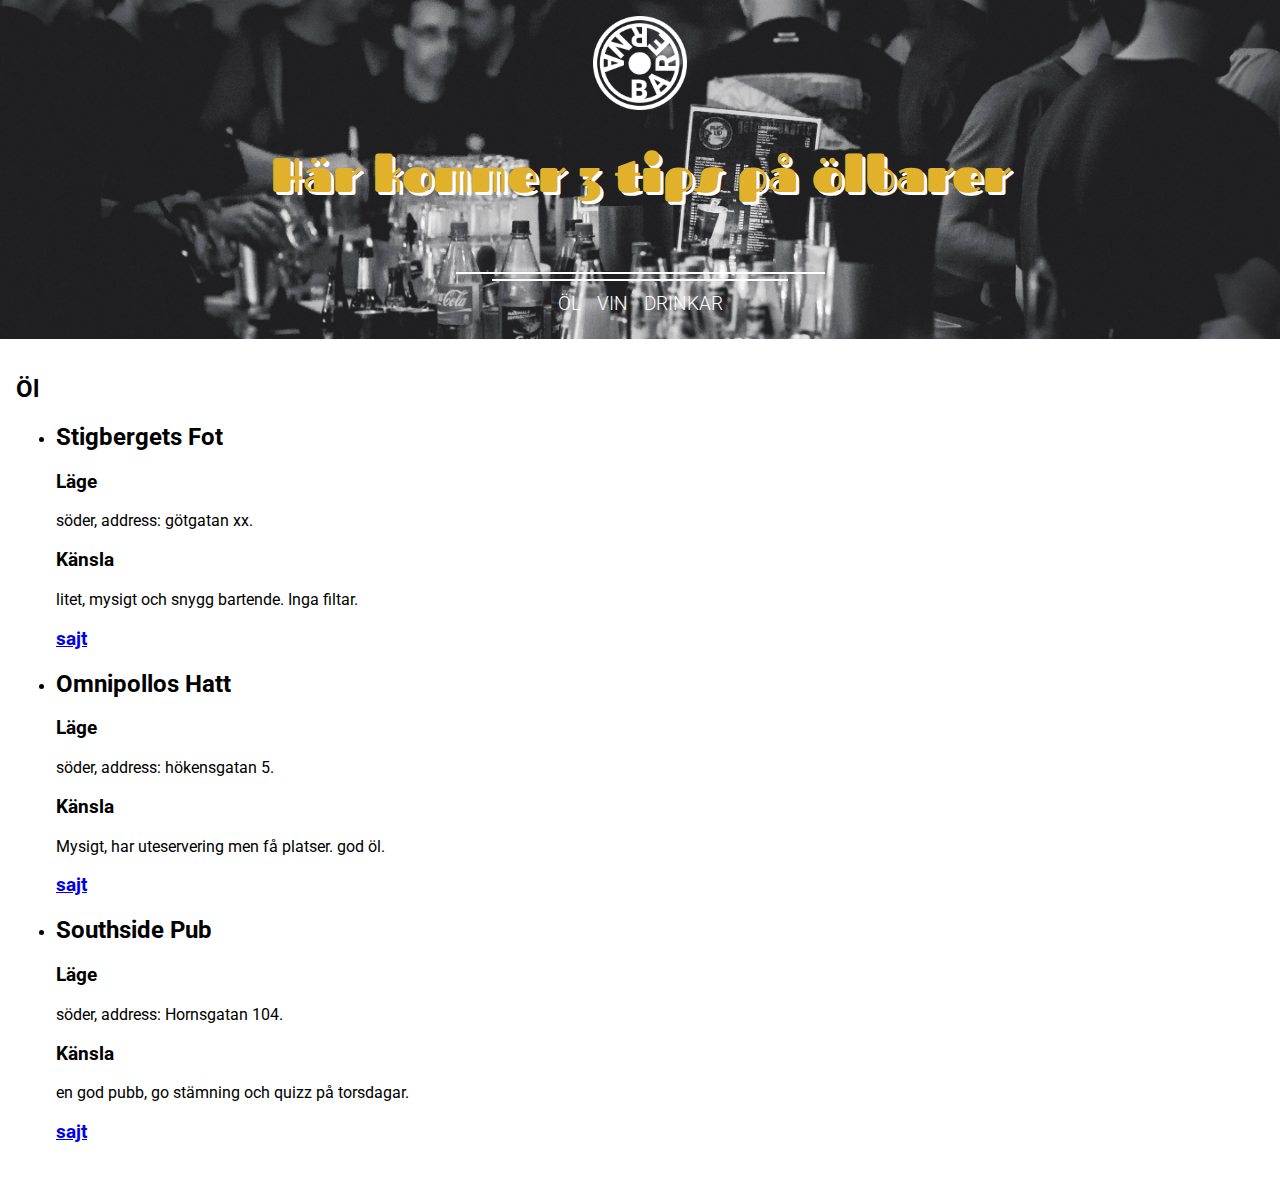
==== beer.html @ e55fda80 "fix links to image due to filips restructure" ====
<!DOCTYPE html>
<html lang="en">
<head>
  <meta charset="UTF-8">
  <meta http-equiv="X-UA-Compatible" content="IE=edge">
  <meta name="viewport" content="width=device-width, initial-scale=1.0">
  <title>Öl</title>

  <link rel="preconnect" href="https://fonts.gstatic.com">
<link href="https://fonts.googleapis.com/css2?family=Roboto:ital,wght@0,100;0,300;0,400;0,500;0,700;0,900;1,100;1,300;1,400;1,500;1,700;1,900&display=swap" rel="stylesheet"> 
<link href="https://fonts.googleapis.com/css2?family=Fascinate&display=swap" rel="stylesheet"> 
</head>
<body>
  <header>
    <img alt="" class="logo" src="barerna.png" />
    <div class="text-wrapper">
      <p class="header-text">
         <span>Här kommer 3 tips på ölbarer</span>
      </p>
      </p>
      <div class="long-line"></div>
      <div class="short-line"></div>
    </div>
    <nav>
      <a href="#beer">Öl</a>
      <a href="#wine">Vin</a>
      <a href="#drinks">Drinkar</a>
    </nav>
  </header>
  <main>
    <div>
      <h2 id="beer">Öl</h2>
      <ul>
        <li>
          <div class="bar_entry" >
            <h2 class = "bar_title">Stigbergets Fot</h2>
            <h3 class = "bar_location_title">Läge</h3>
            <p class = "bar_location_copy">söder, <span class ="bar_location_address_copy">address: götgatan xx.</span></p>
            <h3 class = "bar_feeling">Känsla</h3>
            <p class ="bar_feeling_copy">litet, mysigt och snygg bartende. Inga filtar.</p>
            <h3 class = "bar_url">
             <a href="https://stigbergetsfot.se/">sajt</a>
            </h3>
          </div>
          
        </li>
        <li>
          <div class="bar_entry" >
            <h2 class = "bar_title">Omnipollos Hatt</h2>
            <h3 class = "bar_location_title">Läge</h3>
            <p class = "bar_location_copy">söder, <span class ="bar_location_address_copy">address: hökensgatan 5.</span></p>
            <h3 class = "bar_feeling">Känsla</h3>
            <p class ="bar_feeling_copy">Mysigt, har uteservering men få platser. god öl.</p>
            <h3 class = "bar_url">
             <a href="http://www.omnipolloshatt.com/">sajt</a>
            </h3>
          </div>
        </li>
        <li>
          <div class="bar_entry" >
            <h2 class = "bar_title">Southside Pub</h2>
            <h3 class = "bar_location_title">Läge</h3>
            <p class = "bar_location_copy">söder, <span class ="bar_location_address_copy">address: Hornsgatan 104.</span></p>
            <h3 class = "bar_feeling">Känsla</h3>
            <p class ="bar_feeling_copy"> en god pubb, go stämning och quizz på torsdagar.</p>
            <h3 class = "bar_url">
              <a href = "http://www.southsidepub.se/">sajt</a>
            </h3>
          </div>
        </li>
      </ul>
    </div>
  </main>
  <footer>

  </footer>
</body>

<style>
  body {
    margin: 0;
    padding: 0;
    font-family: 'Roboto', sans-serif;

    /* Variables */
    --content-padding: 1rem;
  }

  header {
    background-image: url('resources/pexels-pixabay-274192.jpg');
    background-size: cover;
    background-position-y: center;
    padding: var(--content-padding);
    color: #ffffff;
    display: flex;
    flex-direction: column;
    align-items: center;
  }

  header nav {
    color: #ffffff;
    font-weight: 100;
    display: flex;
    justify-content: center;
  }

  header nav a {
    color: #ffffff;
    font-weight: 300;
    text-decoration: none;
    font-size: 1.2rem;
    text-transform: uppercase;
    margin: 0.5rem;
  }

  main {
    padding: var(--content-padding);
  }


  .header-menu-wrapper nav a:hover {
    border-bottom: 1px solid #ffffff;
  }

  .header-menu-wrapper {
    width: 100%;
    display: flex;
    align-items: center;
  }

  .logo {
    width: 94px;
  }

  .header-text {
    font-size: 2rem;
    text-align: center;
    font-weight: 900;
  }

  .header-text span {
    font-family: 'Fascinate', cursive;
    font-size: 1.5em;
    color: #e1b12c;
    text-shadow: 3px 3px #ffffff;
  }

  .text-wrapper {
    display: flex;
    flex-direction: column;
    align-items: center;
  }

.long-line {
  height: 2px;
  width: 50%;
  border-bottom: 2px solid #ffffff;
  margin-bottom: 3px;
}
.short-line {
  height: 2px;
  width: 40%;
  border-bottom: 2px solid #ffffff;
  margin-bottom: 3px;
}
  


</style>
</html>
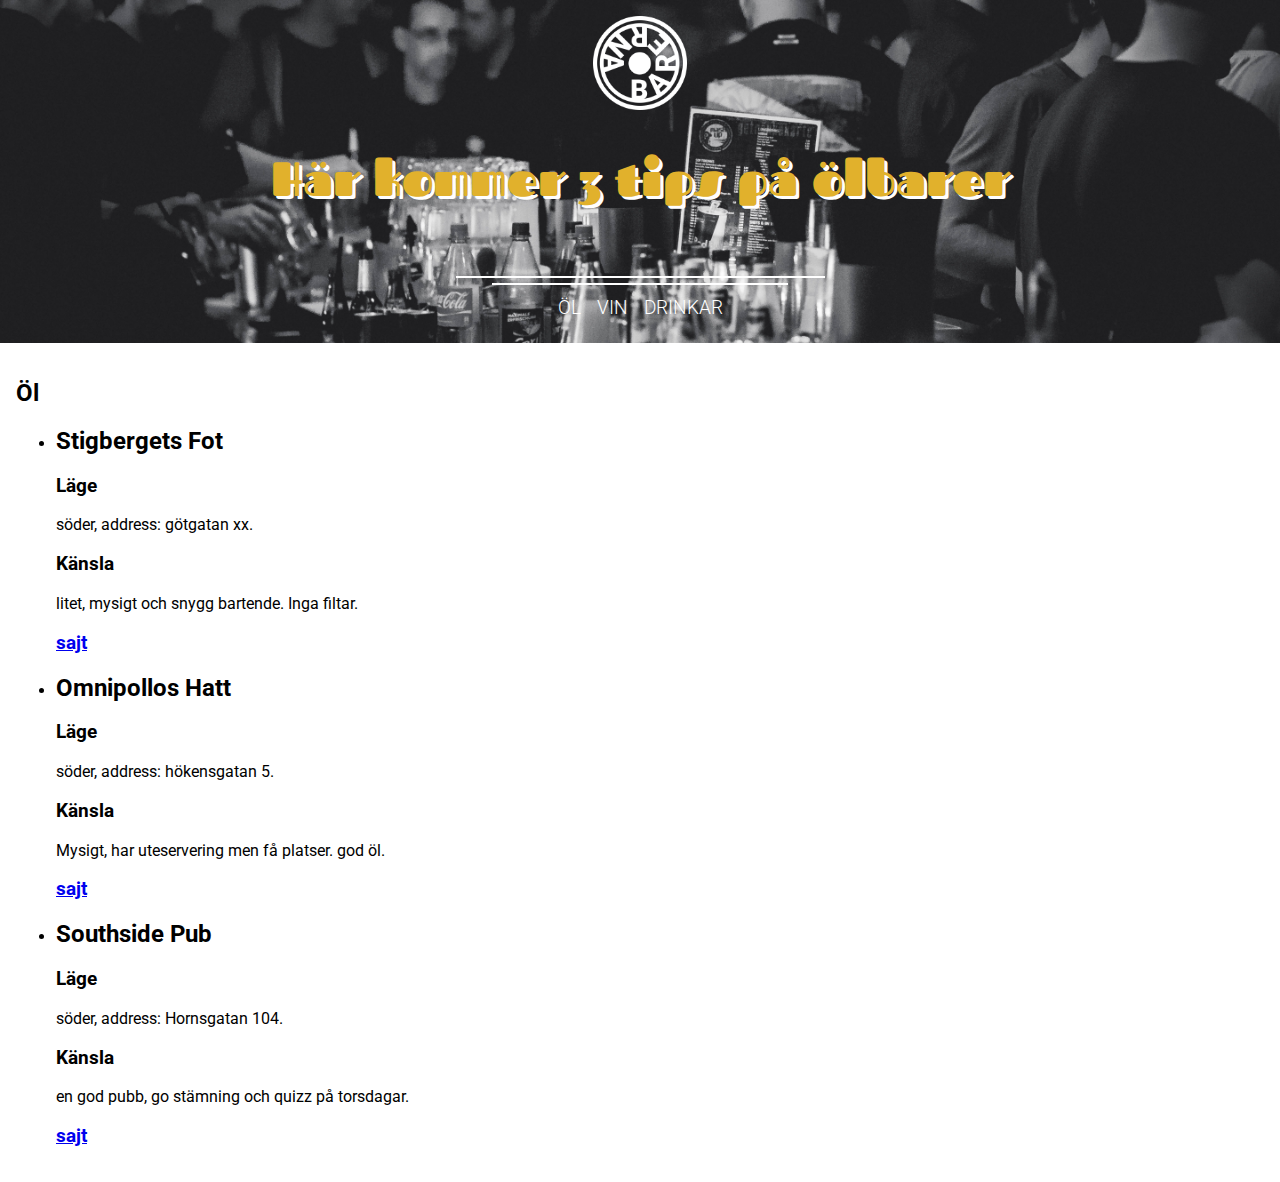
==== commit e21c4dcd: "updates" ====
--- a/beer.html
+++ b/beer.html
@@ -12,7 +12,7 @@
 </head>
 <body>
   <header>
-    <img alt="" class="logo" src="barerna.png" />
+    <a href="index.html"><img alt="" class="logo" src="./resources/barerna.png" /></a>
     <div class="text-wrapper">
       <p class="header-text">
          <span>Här kommer 3 tips på ölbarer</span>
@@ -22,9 +22,9 @@
       <div class="short-line"></div>
     </div>
     <nav>
-      <a href="#beer">Öl</a>
-      <a href="#wine">Vin</a>
-      <a href="#drinks">Drinkar</a>
+      <a href="beer.html">Öl</a>
+      <a href="wine.html">Vin</a>
+      <a href="drinks.html">Drinkar</a>
     </nav>
   </header>
   <main>
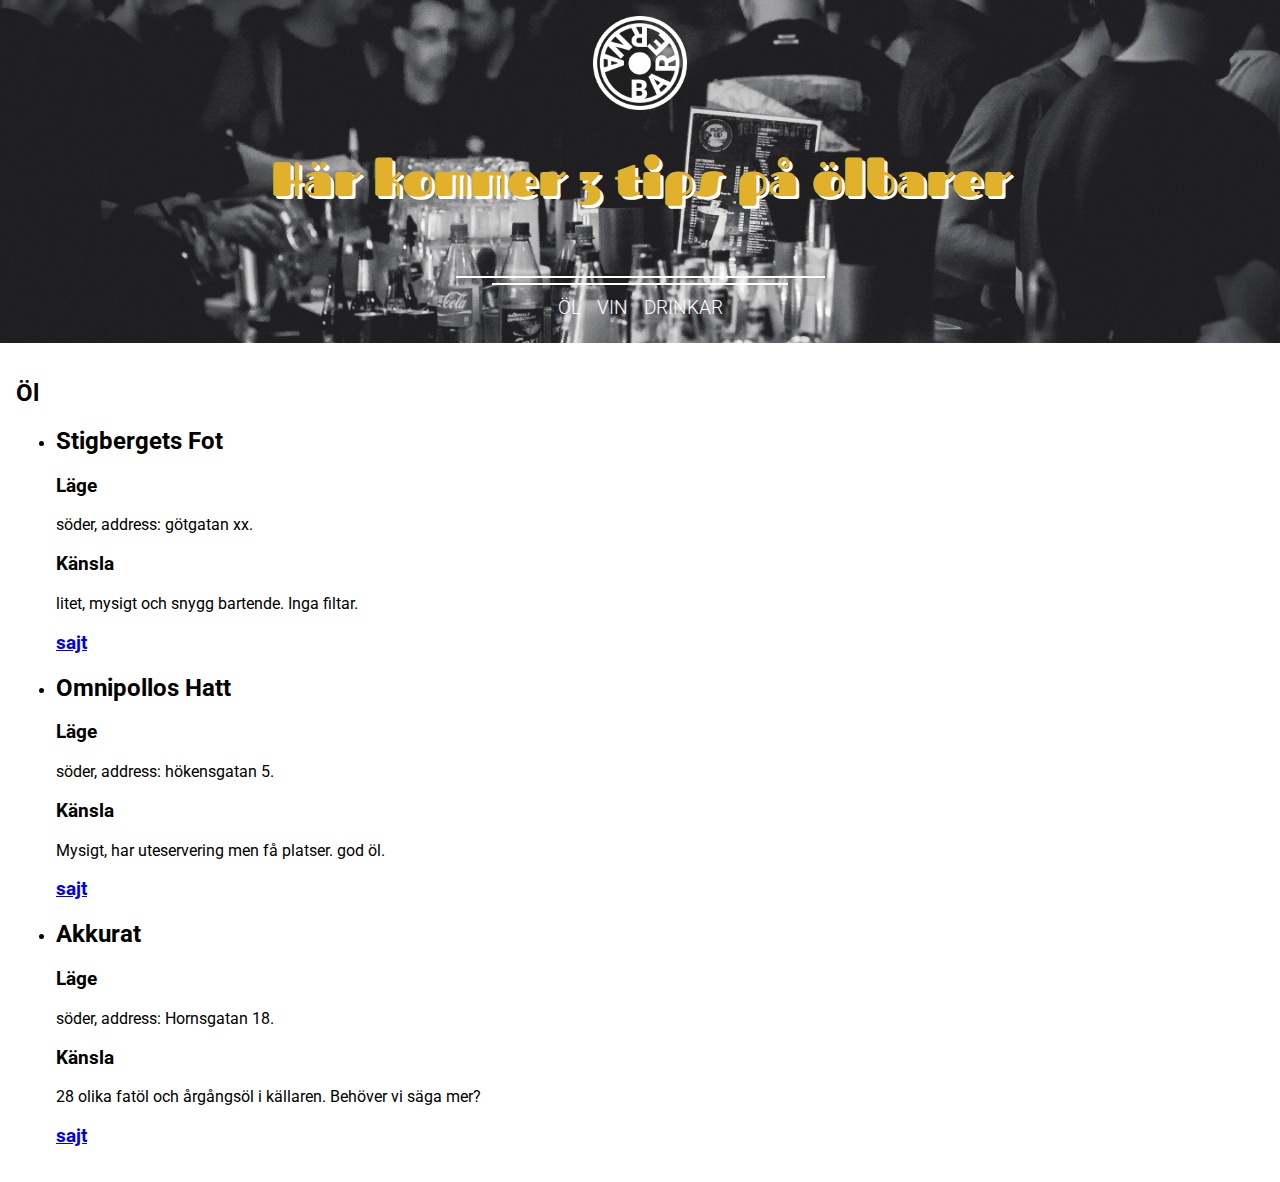
==== commit 90390eb3: "add akkurat bar instead of southside" ====
--- a/beer.html
+++ b/beer.html
@@ -58,13 +58,13 @@
         </li>
         <li>
           <div class="bar_entry" >
-            <h2 class = "bar_title">Southside Pub</h2>
+            <h2 class = "bar_title">Akkurat</h2>
             <h3 class = "bar_location_title">Läge</h3>
-            <p class = "bar_location_copy">söder, <span class ="bar_location_address_copy">address: Hornsgatan 104.</span></p>
+            <p class = "bar_location_copy">söder, <span class ="bar_location_address_copy">address: Hornsgatan 18.</span></p>
             <h3 class = "bar_feeling">Känsla</h3>
-            <p class ="bar_feeling_copy"> en god pubb, go stämning och quizz på torsdagar.</p>
+            <p class ="bar_feeling_copy"> 28 olika fatöl och årgångsöl i källaren. Behöver vi säga mer?</p>
             <h3 class = "bar_url">
-              <a href = "http://www.southsidepub.se/">sajt</a>
+              <a href = "https://akkurat.se/">sajt</a>
             </h3>
           </div>
         </li>
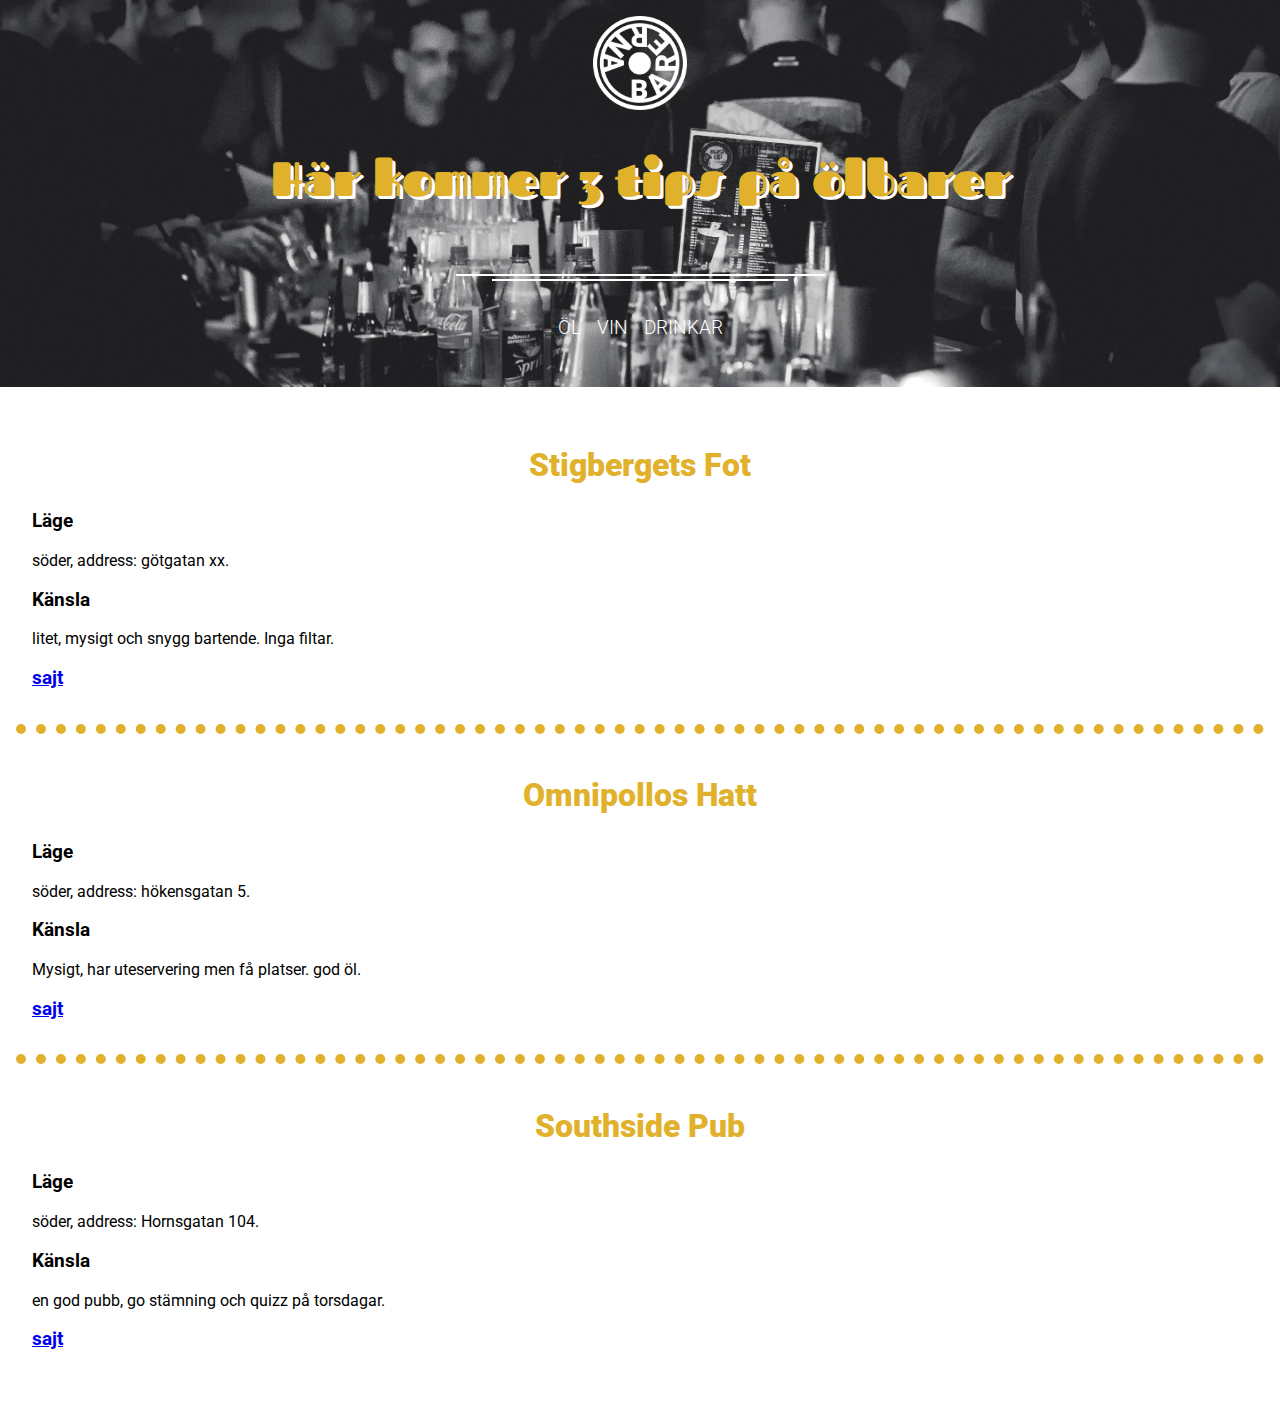
==== commit 84bace06: "updates" ====
--- a/beer.html
+++ b/beer.html
@@ -1,170 +1,83 @@
 <!DOCTYPE html>
 <html lang="en">
-<head>
-  <meta charset="UTF-8">
-  <meta http-equiv="X-UA-Compatible" content="IE=edge">
-  <meta name="viewport" content="width=device-width, initial-scale=1.0">
-  <title>Öl</title>
 
-  <link rel="preconnect" href="https://fonts.gstatic.com">
-<link href="https://fonts.googleapis.com/css2?family=Roboto:ital,wght@0,100;0,300;0,400;0,500;0,700;0,900;1,100;1,300;1,400;1,500;1,700;1,900&display=swap" rel="stylesheet"> 
-<link href="https://fonts.googleapis.com/css2?family=Fascinate&display=swap" rel="stylesheet"> 
-</head>
-<body>
-  <header>
-    <a href="index.html"><img alt="" class="logo" src="./resources/barerna.png" /></a>
-    <div class="text-wrapper">
-      <p class="header-text">
-         <span>Här kommer 3 tips på ölbarer</span>
-      </p>
-      </p>
-      <div class="long-line"></div>
-      <div class="short-line"></div>
-    </div>
-    <nav>
-      <a href="beer.html">Öl</a>
-      <a href="wine.html">Vin</a>
-      <a href="drinks.html">Drinkar</a>
-    </nav>
-  </header>
-  <main>
-    <div>
-      <h2 id="beer">Öl</h2>
-      <ul>
-        <li>
-          <div class="bar_entry" >
-            <h2 class = "bar_title">Stigbergets Fot</h2>
-            <h3 class = "bar_location_title">Läge</h3>
-            <p class = "bar_location_copy">söder, <span class ="bar_location_address_copy">address: götgatan xx.</span></p>
-            <h3 class = "bar_feeling">Känsla</h3>
-            <p class ="bar_feeling_copy">litet, mysigt och snygg bartende. Inga filtar.</p>
-            <h3 class = "bar_url">
-             <a href="https://stigbergetsfot.se/">sajt</a>
-            </h3>
-          </div>
-          
-        </li>
-        <li>
-          <div class="bar_entry" >
-            <h2 class = "bar_title">Omnipollos Hatt</h2>
-            <h3 class = "bar_location_title">Läge</h3>
-            <p class = "bar_location_copy">söder, <span class ="bar_location_address_copy">address: hökensgatan 5.</span></p>
-            <h3 class = "bar_feeling">Känsla</h3>
-            <p class ="bar_feeling_copy">Mysigt, har uteservering men få platser. god öl.</p>
-            <h3 class = "bar_url">
-             <a href="http://www.omnipolloshatt.com/">sajt</a>
-            </h3>
-          </div>
-        </li>
-        <li>
-          <div class="bar_entry" >
-            <h2 class = "bar_title">Akkurat</h2>
-            <h3 class = "bar_location_title">Läge</h3>
-            <p class = "bar_location_copy">söder, <span class ="bar_location_address_copy">address: Hornsgatan 18.</span></p>
-            <h3 class = "bar_feeling">Känsla</h3>
-            <p class ="bar_feeling_copy"> 28 olika fatöl och årgångsöl i källaren. Behöver vi säga mer?</p>
-            <h3 class = "bar_url">
-              <a href = "https://akkurat.se/">sajt</a>
-            </h3>
-          </div>
-        </li>
-      </ul>
-    </div>
-  </main>
-  <footer>
+  <head>
+    <meta charset="UTF-8">
+    <meta http-equiv="X-UA-Compatible" content="IE=edge">
+    <meta name="viewport" content="width=device-width, initial-scale=1.0">
+    <title>Öl</title>
 
-  </footer>
-</body>
+    <link rel="preconnect" href="https://fonts.gstatic.com">
+    <link href="https://fonts.googleapis.com/css2?family=Roboto:ital,wght@0,100;0,300;0,400;0,500;0,700;0,900;1,100;1,300;1,400;1,500;1,700;1,900&display=swap" rel="stylesheet">
+    <link href="https://fonts.googleapis.com/css2?family=Fascinate&display=swap" rel="stylesheet">
+    <link href="./css/index.css" rel="stylesheet">
+  </head>
 
-<style>
-  body {
-    margin: 0;
-    padding: 0;
-    font-family: 'Roboto', sans-serif;
+  <body>
+    <header>
+      <a href="index.html"><img alt="" class="logo" src="./resources/barerna.png" /></a>
+      <div class="text-wrapper">
+        <p class="header-text">
+          <span>Här kommer 3 tips på ölbarer</span>
+        </p>
+        </p>
+        <div class="long-line"></div>
+        <div class="short-line"></div>
+      </div>
+      <nav>
+        <a href="beer.html">Öl</a>
+        <a href="wine.html">Vin</a>
+        <a href="drinks.html">Drinkar</a>
+      </nav>
+    </header>
+    <main>
+      <div>
+        <ul class="list">
+          <li class="list-item">
+            <div class="bar_entry">
+              <h2 class="bar_title">Stigbergets Fot</h2>
+              <h3 class="bar_location_title">Läge</h3>
+              <p class="bar_location_copy">söder, <span class="bar_location_address_copy">address: götgatan xx.</span></p>
+              <h3 class="bar_feeling">Känsla</h3>
+              <p class="bar_feeling_copy">litet, mysigt och snygg bartende. Inga filtar.</p>
+              <h3 class="bar_url">
+                <a href="https://stigbergetsfot.se/">sajt</a>
+              </h3>
+            </div>
 
-    /* Variables */
-    --content-padding: 1rem;
-  }
+          </li>
+          <li class="list-item">
+            <div class="bar_entry">
+              <h2 class="bar_title">Omnipollos Hatt</h2>
+              <h3 class="bar_location_title">Läge</h3>
+              <p class="bar_location_copy">söder, <span class="bar_location_address_copy">address: hökensgatan 5.</span></p>
+              <h3 class="bar_feeling">Känsla</h3>
+              <p class="bar_feeling_copy">Mysigt, har uteservering men få platser. god öl.</p>
+              <h3 class="bar_url">
+                <a href="http://www.omnipolloshatt.com/">sajt</a>
+              </h3>
+            </div>
+          </li>
+          <li class="list-item">
+            <div class="bar_entry">
+              <h2 class="bar_title">Southside Pub</h2>
+              <h3 class="bar_location_title">Läge</h3>
+              <p class="bar_location_copy">söder, <span class="bar_location_address_copy">address: Hornsgatan 104.</span></p>
+              <h3 class="bar_feeling">Känsla</h3>
+              <p class="bar_feeling_copy"> en god pubb, go stämning och quizz på torsdagar.</p>
+              <h3 class="bar_url">
+                <a href="http://www.southsidepub.se/">sajt</a>
+              </h3>
+            </div>
+          </li>
+        </ul>
+      </div>
+    </main>
+    <footer>
 
-  header {
-    background-image: url('resources/pexels-pixabay-274192.jpg');
-    background-size: cover;
-    background-position-y: center;
-    padding: var(--content-padding);
-    color: #ffffff;
-    display: flex;
-    flex-direction: column;
-    align-items: center;
-  }
+    </footer>
+  </body>
 
-  header nav {
-    color: #ffffff;
-    font-weight: 100;
-    display: flex;
-    justify-content: center;
-  }
-
-  header nav a {
-    color: #ffffff;
-    font-weight: 300;
-    text-decoration: none;
-    font-size: 1.2rem;
-    text-transform: uppercase;
-    margin: 0.5rem;
-  }
-
-  main {
-    padding: var(--content-padding);
-  }
-
-
-  .header-menu-wrapper nav a:hover {
-    border-bottom: 1px solid #ffffff;
-  }
-
-  .header-menu-wrapper {
-    width: 100%;
-    display: flex;
-    align-items: center;
-  }
-
-  .logo {
-    width: 94px;
-  }
-
-  .header-text {
-    font-size: 2rem;
-    text-align: center;
-    font-weight: 900;
-  }
-
-  .header-text span {
-    font-family: 'Fascinate', cursive;
-    font-size: 1.5em;
-    color: #e1b12c;
-    text-shadow: 3px 3px #ffffff;
-  }
-
-  .text-wrapper {
-    display: flex;
-    flex-direction: column;
-    align-items: center;
-  }
-
-.long-line {
-  height: 2px;
-  width: 50%;
-  border-bottom: 2px solid #ffffff;
-  margin-bottom: 3px;
-}
-.short-line {
-  height: 2px;
-  width: 40%;
-  border-bottom: 2px solid #ffffff;
-  margin-bottom: 3px;
-}
   
 
-
-</style>
 </html>
--- a/css/index.css
+++ b/css/index.css
@@ -0,0 +1,112 @@
+body {
+  margin: 0;
+  padding: 0;
+  font-family: 'Roboto', sans-serif;
+  
+  /* Variables */
+  --content-padding: 1rem;
+}
+
+*, *::after, *::before {
+  box-sizing: border-box;
+}
+
+/* Header */
+header {
+  background-image: url('../resources/pexels-pixabay-274192.jpg');
+  background-size: cover;
+  background-position-y: center;
+  padding: var(--content-padding);
+  color: #ffffff;
+  display: flex;
+  flex-direction: column;
+  align-items: center;
+}
+
+header nav {
+  color: #ffffff;
+  font-weight: 100;
+  display: flex;
+  justify-content: center;
+  margin: 2rem 0;
+}
+
+header nav a {
+  color: #ffffff;
+  font-weight: 300;
+  text-decoration: none;
+  font-size: 1.2rem;
+  text-transform: uppercase;
+  margin: 0 0.5rem;
+}
+
+header nav a:hover {
+  border-bottom: 1px solid #ffffff;
+}
+
+.logo {
+  width: 94px;
+}
+
+.header-text {
+  font-size: 2rem;
+  text-align: center;
+  font-weight: 900;
+}
+
+.header-text span {
+  font-family: 'Fascinate', cursive;
+  font-size: 1.5em;
+  color: #e1b12c;
+  text-shadow: 3px 3px #ffffff;
+}
+
+/* Main */
+main {
+  padding: var(--content-padding);
+}
+
+
+
+.text-wrapper {
+  display: flex;
+  flex-direction: column;
+  align-items: center;
+}
+
+.long-line {
+  height: 2px;
+  width: 50%;
+  border-bottom: 2px solid #ffffff;
+  margin-bottom: 3px;
+}
+.short-line {
+  height: 2px;
+  width: 40%;
+  border-bottom: 2px solid #ffffff;
+  margin-bottom: 3px;
+}
+
+/* List */
+.list {
+  list-style-type: none;
+  margin: 0;
+  padding: 0;
+}
+
+.list-item {
+  border-bottom: 10px dotted #e1b12c;
+  padding: 1rem;
+}
+
+.list-item:last-child {
+  border-bottom: none;
+}
+
+.bar_title {
+  font-family: 'Roboto', sans-serif;
+  text-align: center;
+  color: #e1b12c;
+  font-size: 2rem;
+  font-weight: 900;
+}
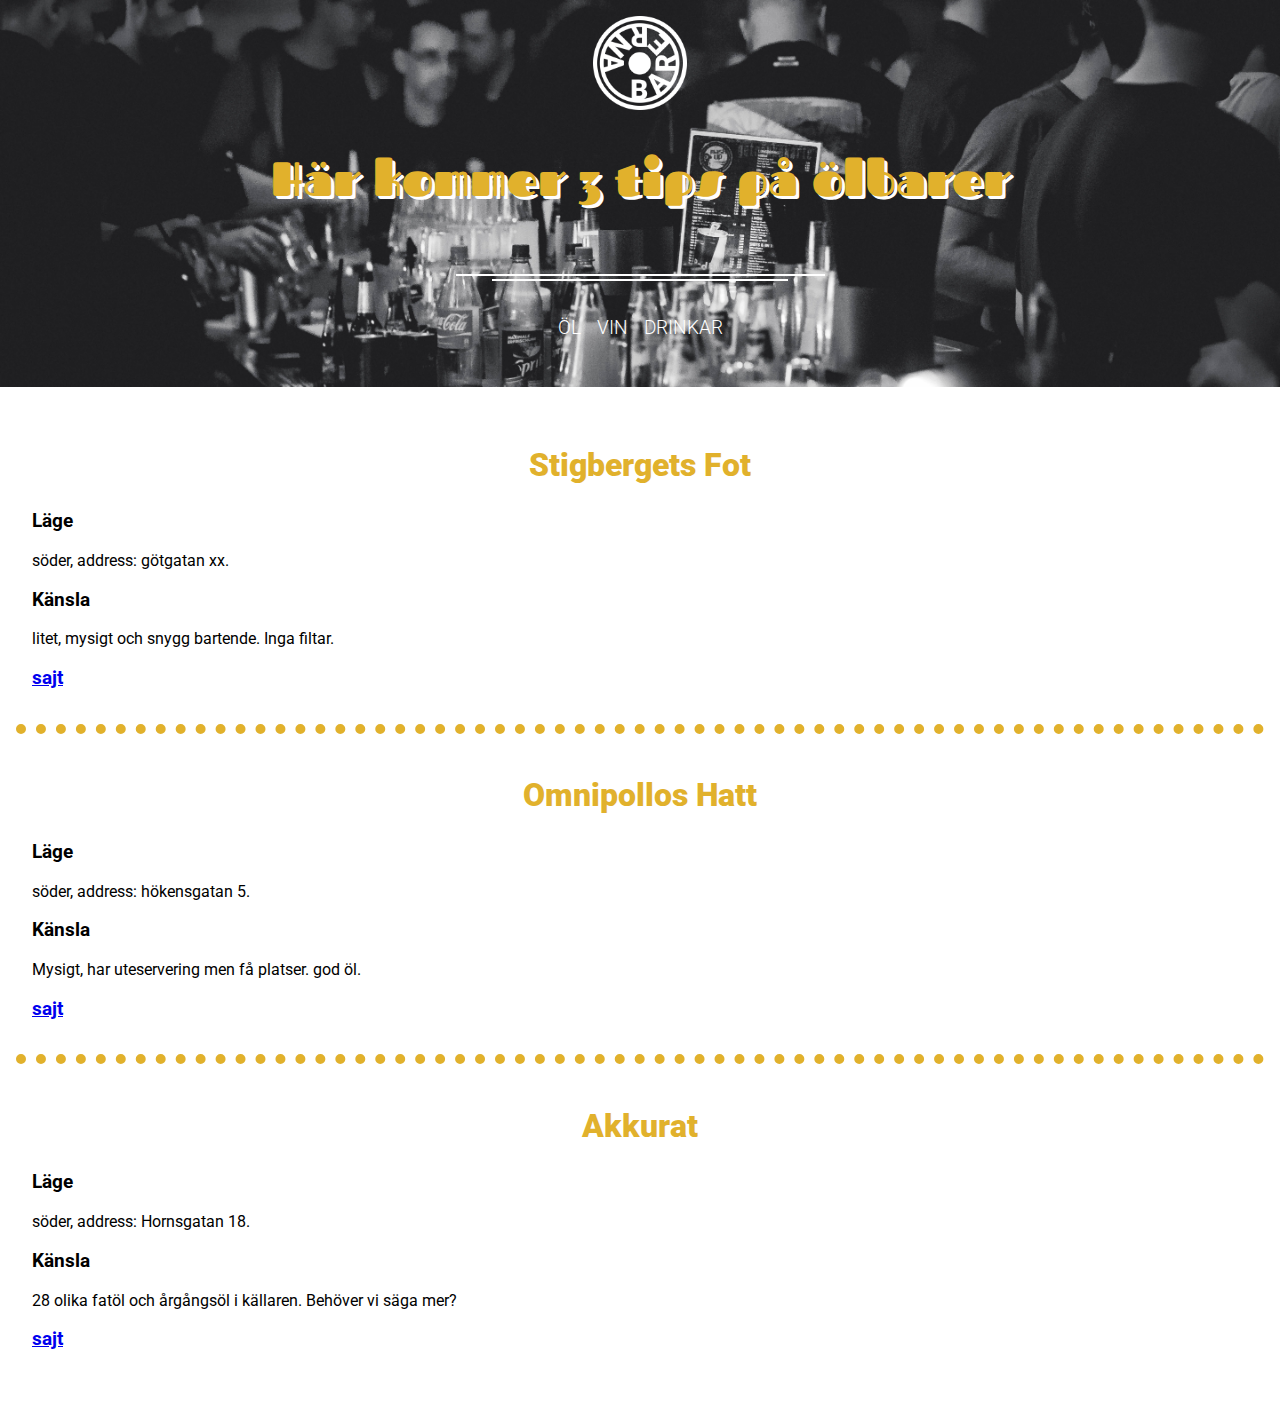
==== commit 4be9d5aa: "add akkurat again" ====
--- a/beer.html
+++ b/beer.html
@@ -59,14 +59,14 @@
             </div>
           </li>
           <li class="list-item">
-            <div class="bar_entry">
-              <h2 class="bar_title">Southside Pub</h2>
-              <h3 class="bar_location_title">Läge</h3>
-              <p class="bar_location_copy">söder, <span class="bar_location_address_copy">address: Hornsgatan 104.</span></p>
-              <h3 class="bar_feeling">Känsla</h3>
-              <p class="bar_feeling_copy"> en god pubb, go stämning och quizz på torsdagar.</p>
-              <h3 class="bar_url">
-                <a href="http://www.southsidepub.se/">sajt</a>
+            <div class="bar_entry" >
+              <h2 class = "bar_title">Akkurat</h2>
+              <h3 class = "bar_location_title">Läge</h3>
+              <p class = "bar_location_copy">söder, <span class ="bar_location_address_copy">address: Hornsgatan 18.</span></p>
+              <h3 class = "bar_feeling">Känsla</h3>
+              <p class ="bar_feeling_copy"> 28 olika fatöl och årgångsöl i källaren. Behöver vi säga mer?</p>
+              <h3 class = "bar_url">
+                <a href = "https://akkurat.se/">sajt</a>
               </h3>
             </div>
           </li>
--- a/css/index.css
+++ b/css/index.css
@@ -5,6 +5,11 @@
   
   /* Variables */
   --content-padding: 1rem;
+  --blue: #464D77;
+  --yellow: #E1B12C;
+  --green: #386641;
+  --white: #F4EDED;
+  --red: #ED6A5A;
 }
 
 *, *::after, *::before {
@@ -110,3 +115,7 @@
   font-size: 2rem;
   font-weight: 900;
 }
+
+.location-link {
+  color: var(--blue)
+}
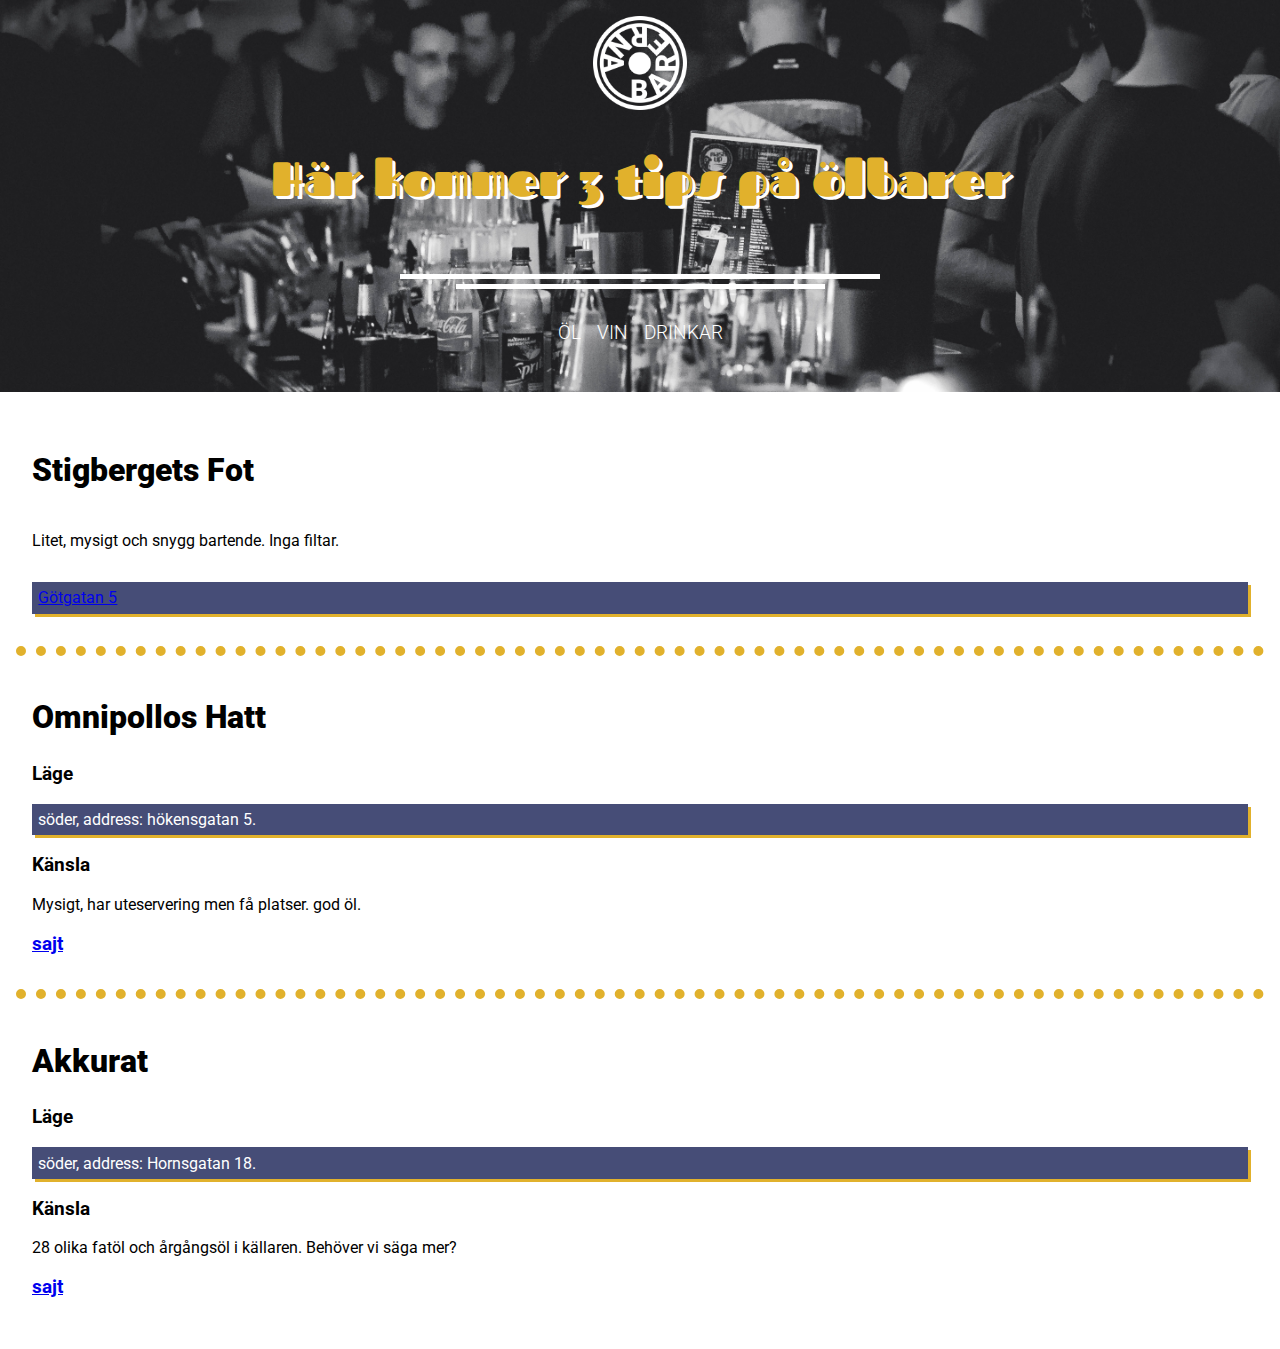
==== commit 0ecc179e: "feature: remove footer and content on start" ====
--- a/beer.html
+++ b/beer.html
@@ -34,17 +34,11 @@
       <div>
         <ul class="list">
           <li class="list-item">
-            <div class="bar_entry">
               <h2 class="bar_title">Stigbergets Fot</h2>
-              <h3 class="bar_location_title">Läge</h3>
-              <p class="bar_location_copy">söder, <span class="bar_location_address_copy">address: götgatan xx.</span></p>
-              <h3 class="bar_feeling">Känsla</h3>
-              <p class="bar_feeling_copy">litet, mysigt och snygg bartende. Inga filtar.</p>
-              <h3 class="bar_url">
-                <a href="https://stigbergetsfot.se/">sajt</a>
-              </h3>
-            </div>
-
+              <p class="bar_description">Litet, mysigt och snygg bartende. Inga filtar.</p>
+              <div class="bar_location_copy">
+                <a href="https://www.google.com/maps/place/Stigbergets+Fot/@59.3191246,18.0687592,17z/data=!3m1!4b1!4m5!3m4!1s0x465f779ab0c1c33d:0xd228b2d37b2941e4!8m2!3d59.3191221!4d18.0709534">Götgatan 5</a>
+              </div>
           </li>
           <li class="list-item">
             <div class="bar_entry">
--- a/css/index.css
+++ b/css/index.css
@@ -8,8 +8,10 @@
   --blue: #464D77;
   --yellow: #E1B12C;
   --green: #386641;
-  --white: #F4EDED;
+  --white: #ffffff;
   --red: #ED6A5A;
+
+  background-color: var(--white);
 }
 
 *, *::after, *::before {
@@ -62,7 +64,7 @@
 .header-text span {
   font-family: 'Fascinate', cursive;
   font-size: 1.5em;
-  color: #e1b12c;
+  color: var(--yellow);
   text-shadow: 3px 3px #ffffff;
 }
 
@@ -80,16 +82,15 @@
 }
 
 .long-line {
-  height: 2px;
-  width: 50%;
-  border-bottom: 2px solid #ffffff;
-  margin-bottom: 3px;
+  height: 5px;
+  width: 65%;
+  border-bottom: 5px solid #ffffff;
+  margin-bottom: 5px;
 }
 .short-line {
-  height: 2px;
-  width: 40%;
-  border-bottom: 2px solid #ffffff;
-  margin-bottom: 3px;
+  height: 5px;
+  width: 50%;
+  border-bottom: 5px solid #ffffff;
 }
 
 /* List */
@@ -110,12 +111,23 @@
 
 .bar_title {
   font-family: 'Roboto', sans-serif;
-  text-align: center;
-  color: #e1b12c;
   font-size: 2rem;
   font-weight: 900;
 }
 
-.location-link {
-  color: var(--blue)
+.bar_location_copy {
+  color: var(--white);
+  background: var(--blue);
+  padding: .4rem;
+  text-decoration: none;
+  box-shadow: 3px 3px 0px 0px var(--yellow);
+  margin: 1rem 0;
 }
+
+.bar_description {
+  padding: 1rem 0;
+}
+
+.full-height {
+  height: 100vh;
+}
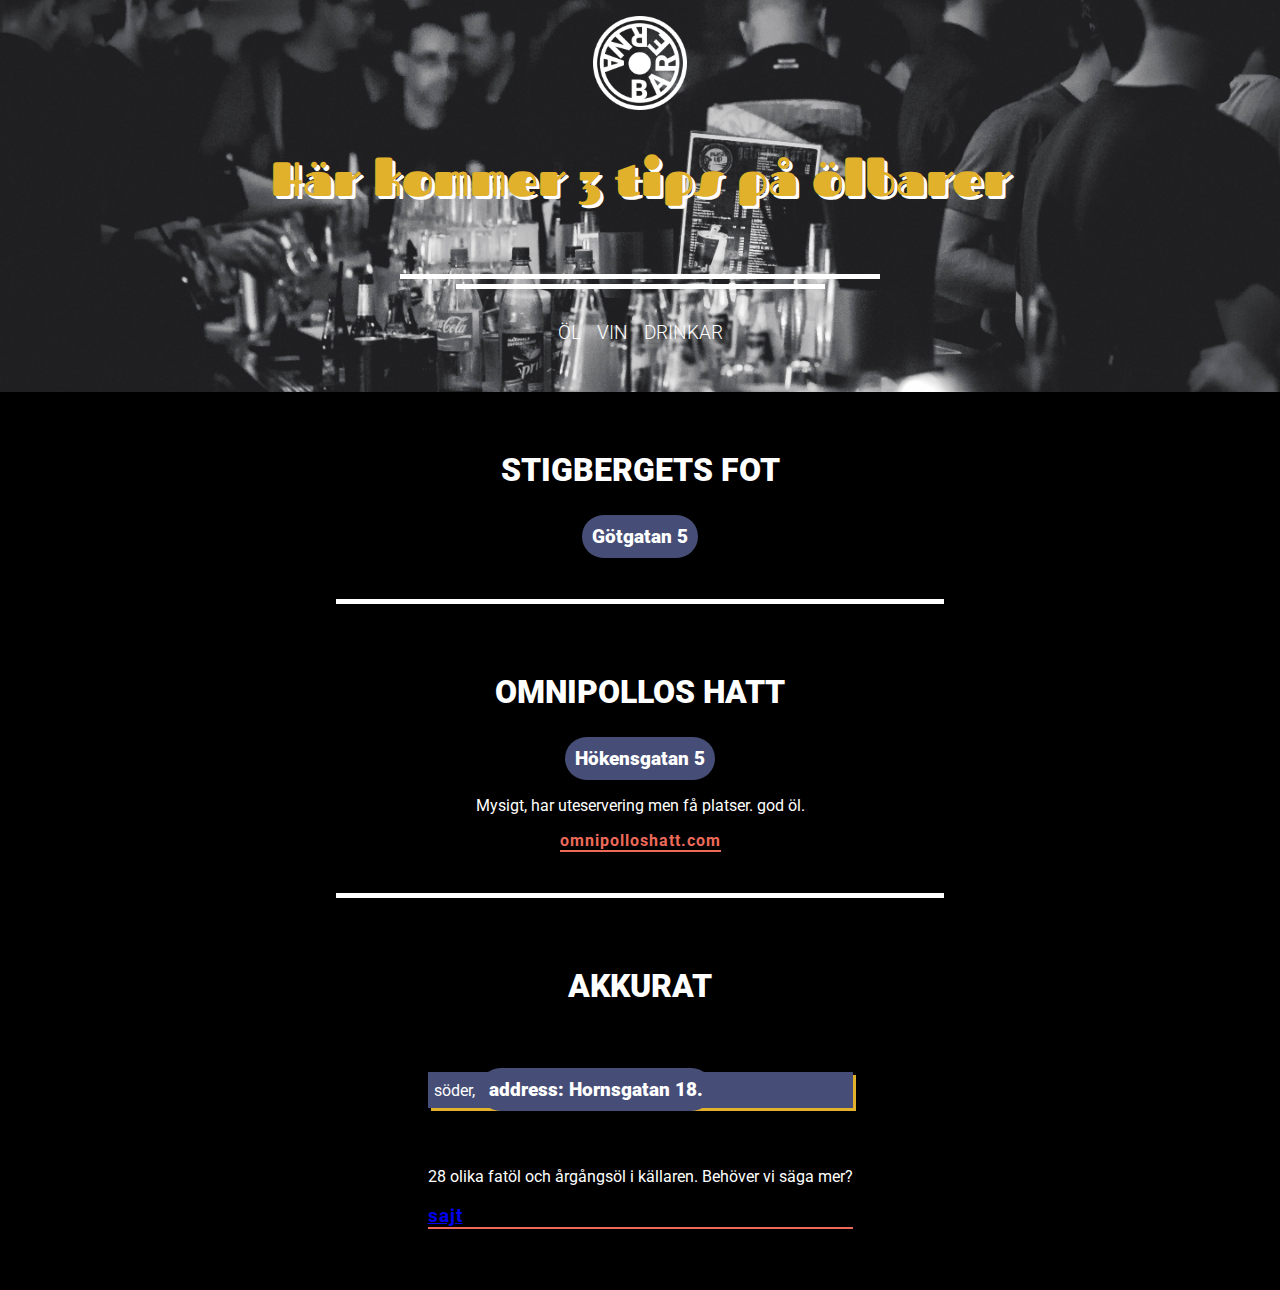
==== commit 2659dbba: "feature: new design" ====
--- a/beer.html
+++ b/beer.html
@@ -35,22 +35,21 @@
         <ul class="list">
           <li class="list-item">
               <h2 class="bar_title">Stigbergets Fot</h2>
-              <p class="bar_description">Litet, mysigt och snygg bartende. Inga filtar.</p>
-              <div class="bar_location_copy">
-                <a href="https://www.google.com/maps/place/Stigbergets+Fot/@59.3191246,18.0687592,17z/data=!3m1!4b1!4m5!3m4!1s0x465f779ab0c1c33d:0xd228b2d37b2941e4!8m2!3d59.3191221!4d18.0709534">Götgatan 5</a>
-              </div>
+              <a class="bar_location_address_copy" href="https://www.google.com/maps/place/Stigbergets+Fot/@59.3191246,18.0687592,17z/data=!3m1!4b1!4m5!3m4!1s0x465f779ab0c1c33d:0xd228b2d37b2941e4!8m2!3d59.3191221!4d18.0709534">Götgatan 5</a>
+              <!-- <p class="bar_description">Litet, mysigt och snygg bartende. Inga filtar.</p> -->
+              <div class="some-space"></div>
+              <div class="short-line"></div>
           </li>
+
           <li class="list-item">
-            <div class="bar_entry">
+
               <h2 class="bar_title">Omnipollos Hatt</h2>
-              <h3 class="bar_location_title">Läge</h3>
-              <p class="bar_location_copy">söder, <span class="bar_location_address_copy">address: hökensgatan 5.</span></p>
-              <h3 class="bar_feeling">Känsla</h3>
+              <a class="bar_location_address_copy" href="">Hökensgatan 5</a>
               <p class="bar_feeling_copy">Mysigt, har uteservering men få platser. god öl.</p>
-              <h3 class="bar_url">
-                <a href="http://www.omnipolloshatt.com/">sajt</a>
-              </h3>
-            </div>
+              <a class="bar_url" href="http://www.omnipolloshatt.com/">omnipolloshatt.com</a>
+              <div class="some-space"></div>
+              <div class="short-line"></div>
+
           </li>
           <li class="list-item">
             <div class="bar_entry" >
--- a/css/index.css
+++ b/css/index.css
@@ -16,6 +16,16 @@
 
 *, *::after, *::before {
   box-sizing: border-box;
+}
+
+h2 {
+  color: #fff;
+  text-transform: uppercase;
+  text-align: center;
+}
+
+p {
+  color: #fff
 }
 
 /* Header */
@@ -71,6 +81,7 @@
 /* Main */
 main {
   padding: var(--content-padding);
+  background-color: #000000;
 }
 
 
@@ -101,8 +112,12 @@
 }
 
 .list-item {
-  border-bottom: 10px dotted #e1b12c;
   padding: 1rem;
+  border-radius: 2px;
+  margin-bottom: 10px;
+  display: flex;
+  flex-direction: column;
+  align-items: center;
 }
 
 .list-item:last-child {
@@ -124,6 +139,16 @@
   margin: 1rem 0;
 }
 
+.bar_location_address_copy {
+  text-decoration: none;
+  color: var(--white);
+  font-weight: 900;
+  font-size: 1.2rem;
+  border-radius: 100px;
+  padding: 10px;
+  background-color: var(--blue);
+}
+
 .bar_description {
   padding: 1rem 0;
 }
@@ -131,3 +156,17 @@
 .full-height {
   height: 100vh;
 }
+
+.some-space {
+  width: 100%;
+  height: 1px;
+  margin-bottom: 40px;
+}
+
+.bar_url {
+  color: var(--red);
+  font-weight: 700;
+  letter-spacing: 1px;
+  border-bottom: 2px solid var(--red);
+  text-decoration: none;
+}
